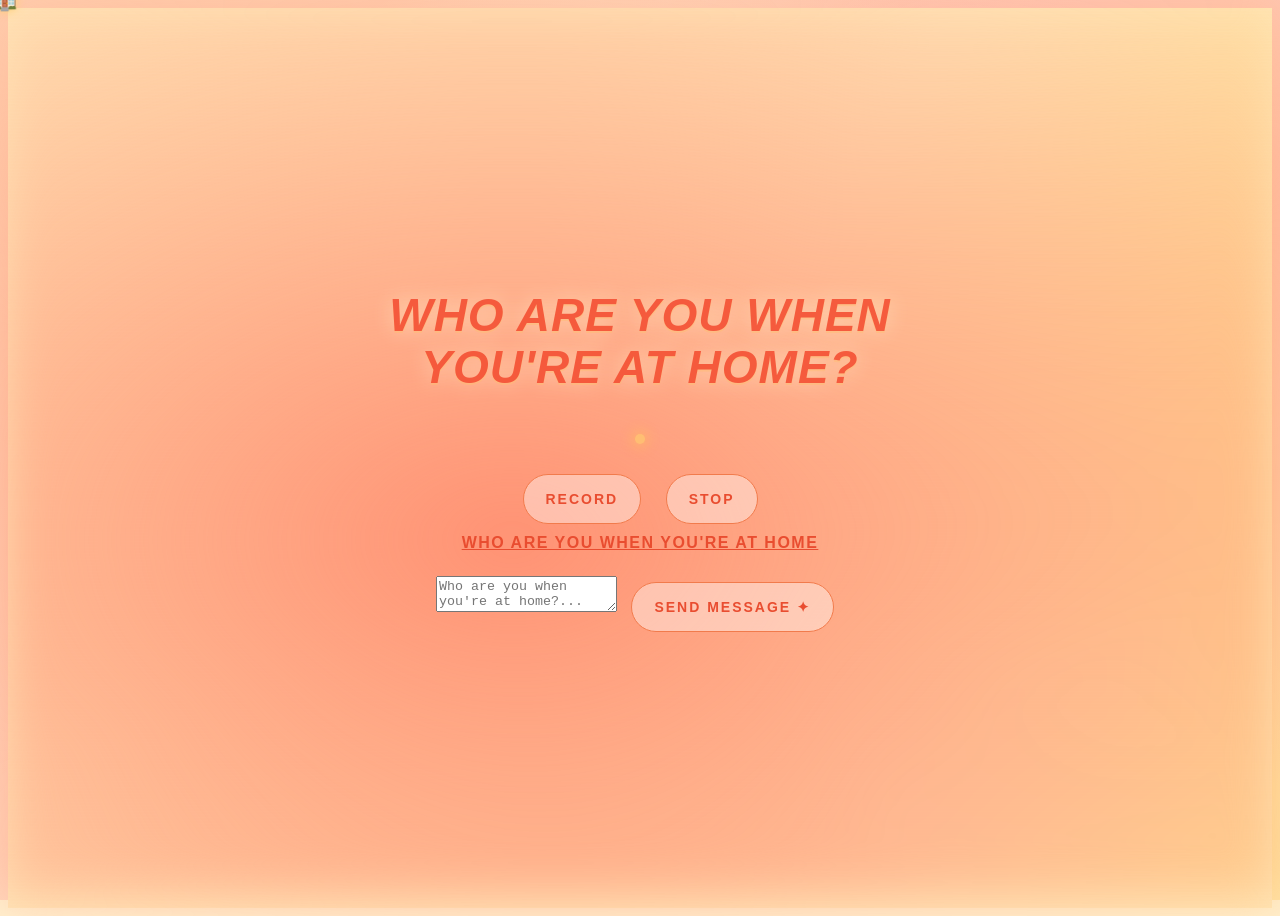
==== index.html @ 189d835c "Update index.html" ====
<!DOCTYPE html>
<html>
<head>
  <title>WHO ARE YOU WHEN YOU'RE AT HOME</title>
  <link rel="stylesheet" href="style.css">
</head>
<body>

<div class="container">

  <h1 class="sun-title">WHO ARE YOU WHEN YOU'RE AT HOME?</h1>

  <div id="visual">
    <div class="sun-orb"></div>
  </div>

  <button id="record">RECORD</button>
  <button id="stop" disabled>STOP</button>

  <a class="countdown-link" href="https://httpfoxy.bandcamp.com/track/who-are-you-when-you-re-at-home-feat-manny-its-m-to-the-y" target="_blank">
    WHO ARE YOU WHEN YOU'RE AT HOME
  </a>


  <p id="status"></p>

  <div class="message-box">
    <textarea id="visitor-message" maxlength="300" placeholder="Who are you when you're at home?..."></textarea>
    <button id="send-message">SEND MESSAGE ✦</button>
    <p id="message-status"></p>
  </div>

</div>


<script src="app.js"></script>

<div class="cursor-trail"></div>
<canvas id="starfield"></canvas>

</body>
</html>
---- style.css ----
body {
  background: black;
  color: #eaeaea;
  font-family: Arial, sans-serif;
  display: flex;
  justify-content: center;
  align-items: center;
  height: 100vh;
  text-align: center;
  overflow: hidden;
}

/* subtle VHS noise flicker */
body::before {
  content: "";
  position: absolute;
  top: 0;
  left: 0;
  width: 100%;
  height: 100%;
  background: repeating-linear-gradient(
    0deg,
    rgba(255,255,255,0.03),
    rgba(255,255,255,0.03) 1px,
    transparent 1px,
    transparent 3px
  );
  pointer-events: none;
  animation: flicker 0.15s infinite;
}

@keyframes flicker {
  0% { opacity: 0.05; }
  50% { opacity: 0.1; }
  100% { opacity: 0.05; }
}

.container {
  max-width: 520px;
  position: relative;
  z-index: 2;
}

h1 {
  font-weight: normal;
  letter-spacing: 2px;
  text-transform: uppercase;
  font-size: 18px;
  margin-bottom: 40px;
  opacity: 0.9;
}

button {
  background: transparent;
  color: white;
  border: 1px solid white;
  padding: 16px 22px;
  margin: 10px;
  font-size: 14px;
  cursor: pointer;
  transition: 0.2s;
}

button:hover {
  background: white;
  color: black;
}

#status {
  margin-top: 20px;
  opacity: 0.7;
  letter-spacing: 1px;
}

#rebirths {
  margin-top: 15px;
  font-size: 12px;
  letter-spacing: 2px;
  opacity: 0.5;
  text-transform: uppercase;
}

.glitch {
  position: relative;
  display: inline-block;
}

.glitch::before,
.glitch::after {
  content: attr(data-text);
  position: absolute;
  left: 0;
  top: 0;
  width: 100%;
  overflow: hidden;
}

.glitch::before {
  left: 2px;
  text-shadow: -2px 0 red;
  animation: glitchTop 2s infinite linear alternate-reverse;
}

.glitch::after {
  left: -2px;
  text-shadow: -2px 0 cyan;
  animation: glitchBottom 1.5s infinite linear alternate-reverse;
}

@keyframes glitchTop {
  0% { clip-path: inset(0 0 80% 0); transform: translate(0); }
  20% { clip-path: inset(10% 0 60% 0); transform: translate(-2px, -1px); }
  40% { clip-path: inset(30% 0 40% 0); transform: translate(2px, 1px); }
  60% { clip-path: inset(50% 0 20% 0); transform: translate(-1px, 2px); }
  100% { clip-path: inset(0 0 80% 0); transform: translate(0); }
}

@keyframes glitchBottom {
  0% { clip-path: inset(80% 0 0 0); transform: translate(0); }
  25% { clip-path: inset(60% 0 10% 0); transform: translate(2px, 1px); }
  50% { clip-path: inset(40% 0 30% 0); transform: translate(-2px, -1px); }
  75% { clip-path: inset(20% 0 50% 0); transform: translate(1px, -2px); }
  100% { clip-path: inset(80% 0 0 0); transform: translate(0); }
}

.sun-title {
  font-size: 40px;
  letter-spacing: 6px;
  text-transform: uppercase;
  font-weight: 700;
  text-align: center;

  /* futuristic + wide */
  font-family: "Arial Black", Impact, "Helvetica Neue", sans-serif;

  color: #f2f2f2;
  position: relative;
  margin-bottom: 40px;

}

@keyframes crackle {
  0% { opacity: 0.9; transform: translate(0px, 0px); }
  2% { opacity: 0.6; transform: translate(1px, -1px); }
  4% { opacity: 1; transform: translate(0px, 0px); }
}

.sun-title {
  animation: crackle 4s infinite;
}

.sun-orb {
  width: 10px;
  height: 10px;
  background: #ffd36b;
  border-radius: 50%;
  margin: 0 auto 20px;
  opacity: 0.6;
  box-shadow: 0 0 12px 4px rgba(255, 200, 80, 0.6);
  transition: 0.3s;
}

/* when recording */
.recording .sun-orb {
  opacity: 1;
  box-shadow: 0 0 25px 10px rgba(255, 180, 60, 0.9);
  transition: all 1s ease;
}

@keyframes sunPulse {
  0% { transform: scale(1); }
  50% { transform: scale(1.6); }
  100% { transform: scale(1); }
}
.sun-title::before,
.sun-title::after {
  content: "TELL ME ABOUT WHEN YOU FLEW TOO CLOSE TO THE SUN";
  position: absolute;
  left: 0;
  top: 0;
  width: 100%;
  overflow: hidden;
  opacity: 0;
}

.glitch-on::before {
  animation: glitchRed 0.2s linear;
  color: red;
  opacity: 0.8;
  transform: translate(-2px, 0);
}

.glitch-on::after {
  animation: glitchBlue 0.2s linear;
  color: cyan;
  opacity: 0.8;
  transform: translate(2px, 0);
}

@keyframes glitchRed {
  0% { clip-path: inset(0 0 60% 0); }
  50% { clip-path: inset(30% 0 30% 0); }
  100% { clip-path: inset(0 0 60% 0); }
}

@keyframes glitchBlue {
  0% { clip-path: inset(40% 0 20% 0); }
  50% { clip-path: inset(10% 0 50% 0); }
  100% { clip-path: inset(40% 0 20% 0); }
}

body {
  cursor: none;
}
.cursor-trail {
  position: fixed;
  top: 0;
  left: 0;
  width: 6px;
  height: 6px;
  border-radius: 50%;
  pointer-events: none;
  z-index: 9999;

  background: radial-gradient(circle, rgba(255, 220, 140, 1), rgba(255, 180, 80, 0.2));
  box-shadow: 0 0 10px rgba(255, 200, 120, 0.8);

  transform: translate(-50%, -50%);
}
#starfield {
  position: fixed;
  top: 0;
  left: 0;
  width: 100%;
  height: 100%;
  pointer-events: none;
  z-index: 1;
}
body {
  background: #000000 !important;
}
.recording .sun-orb {
  transform: scale(2);
  box-shadow: 0 0 35px 15px rgba(255, 200, 80, 0.95);
  opacity: 1;
}
/* ---------------- MOBILE IMPROVEMENTS ---------------- */

@media (max-width: 768px) {

  body {
    padding: 20px;
    height: auto;
    min-height: 100vh;
    overflow-x: hidden;
  }

  .container {
    width: 100%;
    max-width: 100%;
  }

  .sun-title {
    font-size: 24px;
    letter-spacing: 3px;
    line-height: 1.4;
    margin-bottom: 30px;
    word-break: break-word;
  }

  button {
    width: 100%;
    max-width: 280px;
    font-size: 16px;
    padding: 16px;
  }

  #rebirths,
  #status {
    padding-left: 10px;
    padding-right: 10px;
  }

  .sun-orb {
    margin-bottom: 30px;
  }
}

.timer-number {
  color: #ffcb8a;
  text-shadow:
    0 0 4px rgba(255, 203, 138, 0.7),
    0 0 8px rgba(255, 203, 138, 0.4);
}


/* WARM AMBER HOME GLOW */
body {
  background:
    radial-gradient(ellipse at 50% 40%,
      rgba(255, 153, 51, 0.42) 0%,
      rgba(180, 75, 20, 0.25) 35%,
      rgba(45, 18, 10, 0.95) 75%,
      #160b07 100%) !important;
  color: #fff1dc;
}

.sun-title {
  color: #fff0d6;
  text-shadow:
    0 0 8px rgba(255, 170, 70, 0.7),
    0 0 24px rgba(255, 110, 20, 0.35);
}

button {
  color: #fff1dc;
  border-color: #e6a05a;
}

button:hover {
  background: #e6a05a;
  color: #241006;
}

.countdown-link {
  color: #ffd19a;
  text-shadow: 0 0 10px rgba(255, 150, 50, 0.6);
}

.recording-controls {
  display: flex;
  justify-content: center;
  align-items: center;
  flex-wrap: wrap;
  gap: 10px;
}

.song-link-container {
  display: block;
  width: 100%;
  margin-top: 20px;
  text-align: center;
}

.countdown-link {
  display: inline-block;
}

/* SOFT PASTEL SUNSHINE */
html,
body {
  background: #ffe9c9 !important;
  background-image: linear-gradient(
    135deg,
    #fff0d5 0%,
    #ffdfc2 30%,
    #fff0b8 65%,
    #ffe4cf 100%
  ) !important;
  background-attachment: fixed !important;
  min-height: 100vh;
}

/* Gentle, warm glow in the centre */
body {
  background-image:
    radial-gradient(
      ellipse at 50% 40%,
      rgba(255, 248, 218, 0.95) 0%,
      rgba(255, 231, 190, 0.35) 55%,
      transparent 100%
    ),
    linear-gradient(
      135deg,
      #fff0d5 0%,
      #ffdfc2 35%,
      #fff0b8 70%,
      #ffe4cf 100%
    ) !important;
}

/* Warm, soft text */
.sun-title {
  color: #a86442 !important;
  text-shadow: 0 1px 2px rgba(255, 255, 255, 0.7) !important;
}

/* Soft peach-gold buttons */
button {
  color: #a86442 !important;
  border-color: #d9a77e !important;
}

button:hover {
  background: #f5d5ad !important;
  color: #79452f !important;
}

.countdown-link {
  color: #a86442 !important;
  text-shadow: none !important;
}

/* TEXT CONTRAST — WARM DARK BROWN */
.sun-title {
  color: #59321f !important;
  text-shadow: 0 1px 3px rgba(255, 255, 255, 0.65) !important;
}

button {
  color: #59321f !important;
  border-color: #8c5a3c !important;
  background: rgba(255, 255, 255, 0.3) !important;
}

button:hover {
  background: #59321f !important;
  color: #fff0d5 !important;
}

.countdown-link {
  color: #59321f !important;
  font-weight: bold;
  text-shadow: none !important;
}

#status {
  color: #59321f !important;
  opacity: 1 !important;
}

/* DREAMY PASTEL HEATMAP */
html,
body {
  background-color: #fff0cf !important;
  background-image:
    radial-gradient(
      ellipse at 50% 40%,
      #fffbe1 0%,
      rgba(255, 249, 213, 0.85) 18%,
      transparent 55%
    ),
    radial-gradient(
      ellipse at 12% 15%,
      #ffc9a8 0%,
      rgba(255, 201, 168, 0.7) 28%,
      transparent 60%
    ),
    radial-gradient(
      ellipse at 90% 20%,
      #ffb9a9 0%,
      rgba(255, 185, 169, 0.65) 30%,
      transparent 60%
    ),
    radial-gradient(
      ellipse at 80% 90%,
      #ffe19c 0%,
      rgba(255, 225, 156, 0.7) 30%,
      transparent 65%
    ),
    radial-gradient(
      ellipse at 15% 85%,
      #ffd5bb 0%,
      rgba(255, 213, 187, 0.8) 30%,
      transparent 60%
    ),
    linear-gradient(135deg, #ffe8ca, #fff0d0) !important;
  background-attachment: fixed !important;
  background-repeat: no-repeat !important;
  background-size: cover !important;
}

/* Keep the background visible through the canvas */
#starfield {
  background: transparent !important;
}

/* COMPLETELY DISABLE TITLE GLITCH */
.sun-title {
  animation: none !important;
  transform: none !important;
}

.sun-title::before,
.sun-title::after {
  content: none !important;
  display: none !important;
  animation: none !important;
  text-shadow: none !important;
}

.sun-title.glitch-on {
  animation: none !important;
}

.sun-title.glitch-on::before,
.sun-title.glitch-on::after {
  display: none !important;
  content: none !important;
}


/* MOVING COLOUR BLOBS */
body::after {
  content: "";
  position: fixed;
  inset: -40%;
  z-index: -1;
  pointer-events: none;
  background:
    radial-gradient(ellipse at 20% 30%, rgba(255, 120, 110, 0.85) 0%, transparent 30%),
    radial-gradient(ellipse at 75% 25%, rgba(255, 180, 100, 0.9) 0%, transparent 32%),
    radial-gradient(ellipse at 65% 75%, rgba(255, 220, 100, 0.95) 0%, transparent 35%),
    radial-gradient(ellipse at 25% 80%, rgba(255, 160, 140, 0.8) 0%, transparent 30%);
  background-size: 120% 120%;
  filter: blur(25px);
  animation: heatmapDrift 10s ease-in-out infinite alternate;
}

@keyframes heatmapDrift {
  0% {
    transform: translate(-5%, -4%) scale(1);
    background-position: 0% 0%;
  }
  50% {
    transform: translate(5%, 4%) scale(1.15);
    background-position: 100% 50%;
  }
  100% {
    transform: translate(-3%, 6%) scale(1.08);
    background-position: 20% 100%;
  }
}

/* SUNSET R&B TEXT PALETTE */
.sun-title {
  color: #c45e32 !important;
  text-shadow: 0 0 18px rgba(255, 255, 255, 0.45) !important;
}

button {
  color: #b9542d !important;
  border-color: #d98b55 !important;
  background: rgba(255, 249, 224, 0.45) !important;
}

button:hover {
  background: #c45e32 !important;
  color: #fff3d9 !important;
}

.countdown-link {
  color: #b9542d !important;
  text-shadow: none !important;
  font-weight: bold;
}

#status {
  color: #a94b29 !important;
  opacity: 1 !important;
}

/* SUMMER R&B — BOLD, SUNLIT TYPOGRAPHY */
.sun-title {
  font-family: "Trebuchet MS", sans-serif !important;
  font-size: clamp(30px, 4vw, 46px) !important;
  font-weight: 900 !important;
  font-style: italic !important;
  letter-spacing: 1px !important;
  line-height: 1.15 !important;
  color: #f45135 !important;
  text-shadow:
    0 2px 0 rgba(255, 190, 112, 0.5),
    0 0 22px rgba(255, 255, 220, 0.6) !important;
  animation: none !important;
}

button {
  font-family: "Trebuchet MS", sans-serif !important;
  font-weight: bold !important;
  letter-spacing: 2px !important;
  color: #e94d30 !important;
  border: 1.5px solid #f17b4c !important;
  border-radius: 30px !important;
  background: rgba(255, 255, 255, 0.4) !important;
}

button:hover {
  background: #f45135 !important;
  color: white !important;
}

.countdown-link {
  font-family: "Trebuchet MS", sans-serif !important;
  font-weight: 900 !important;
  letter-spacing: 1.5px !important;
  color: #e94d30 !important;
  text-shadow: none !important;
}


/* VISIBLE, MOVING SUMMER HEATMAP */
body {
  position: relative;
  isolation: isolate;
  background: #ffe7b8 !important;
}

body::after {
  content: "";
  position: fixed;
  inset: 0;
  z-index: 0;
  pointer-events: none;
  background:
    radial-gradient(ellipse at 20% 30%, #ff9173 0%, transparent 40%),
    radial-gradient(ellipse at 75% 25%, #ffc15c 0%, transparent 42%),
    radial-gradient(ellipse at 65% 75%, #ffe085 0%, transparent 44%),
    radial-gradient(ellipse at 25% 80%, #ffb184 0%, transparent 40%);
  background-size: 200% 200%;
  animation: summerHeat 8s ease-in-out infinite alternate;
}

@keyframes summerHeat {
  0% {
    background-position: 0% 0%;
  }
  50% {
    background-position: 100% 100%;
  }
  100% {
    background-position: 0% 100%;
  }
}

.container {
  position: relative;
  z-index: 2;
}

#starfield {
  z-index: 1;
  background: transparent !important;
}

/* GOLDEN HOUSE CURSOR */
.cursor-trail {
  position: fixed;
  top: 0;
  left: 0;
  width: auto;
  height: auto;
  background: none;
  border-radius: 0;
  box-shadow: none;
  font-size: 24px;
  line-height: 1;
  z-index: 9999;
  pointer-events: none;
  transform: translate(-35%, -60%);
  filter: drop-shadow(0 0 5px #ffcf70);
}

.cursor-trail::before {
  content: "🏠";
}
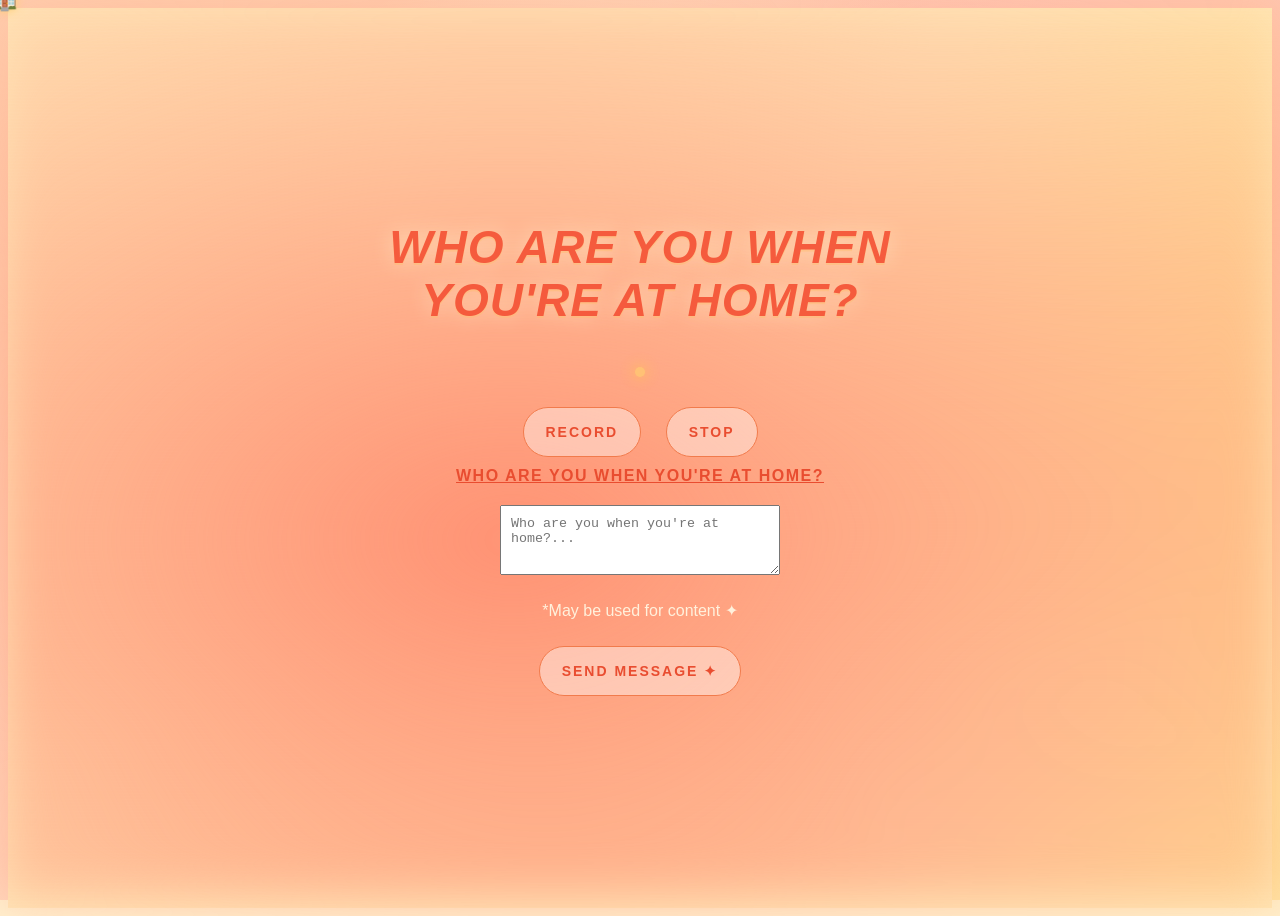
==== commit 323a1194: "Update index.html" ====
--- a/index.html
+++ b/index.html
@@ -19,7 +19,7 @@
   <button id="stop" disabled>STOP</button>
 
   <a class="countdown-link" href="https://httpfoxy.bandcamp.com/track/who-are-you-when-you-re-at-home-feat-manny-its-m-to-the-y" target="_blank">
-    WHO ARE YOU WHEN YOU'RE AT HOME
+    WHO ARE YOU WHEN YOU'RE AT HOME?
   </a>
 
 
@@ -27,9 +27,11 @@
 
   <div class="message-box">
     <textarea id="visitor-message" maxlength="300" placeholder="Who are you when you're at home?..."></textarea>
-    <button id="send-message">SEND MESSAGE ✦</button>
+    <p class="content-note">*May be used for content ✦</p>
+    <button id="send-message"> SEND MESSAGE ✦</button>
     <p id="message-status"></p>
   </div>
+
 
 </div>
 
--- a/style.css
+++ b/style.css
@@ -665,3 +665,50 @@
   content: "🏠";
 }
 
+
+/* CENTRED MESSAGE BOX */
+.message-box {
+  display: flex;
+  flex-direction: column;
+  align-items: center;
+  width: 100%;
+  margin: 20px auto;
+  gap: 10px;
+}
+
+#visitor-message {
+  box-sizing: border-box;
+  width: 280px;
+  max-width: 90%;
+  min-height: 70px;
+  padding: 10px;
+  resize: vertical;
+  text-align: left;
+}
+
+#send-message {
+  display: block;
+  margin: 0 auto;
+}
+
+#message-status {
+  text-align: center;
+  margin: 0;
+}
+
+
+/* KEEP CURSOR ABOVE THE WHOLE PAGE */
+.cursor-trail {
+  position: fixed !important;
+  z-index: 99999 !important;
+  pointer-events: none !important;
+}
+
+.cursor-trail::before {
+  position: relative;
+  z-index: 99999;
+}
+
+#starfield {
+  pointer-events: none !important;
+}
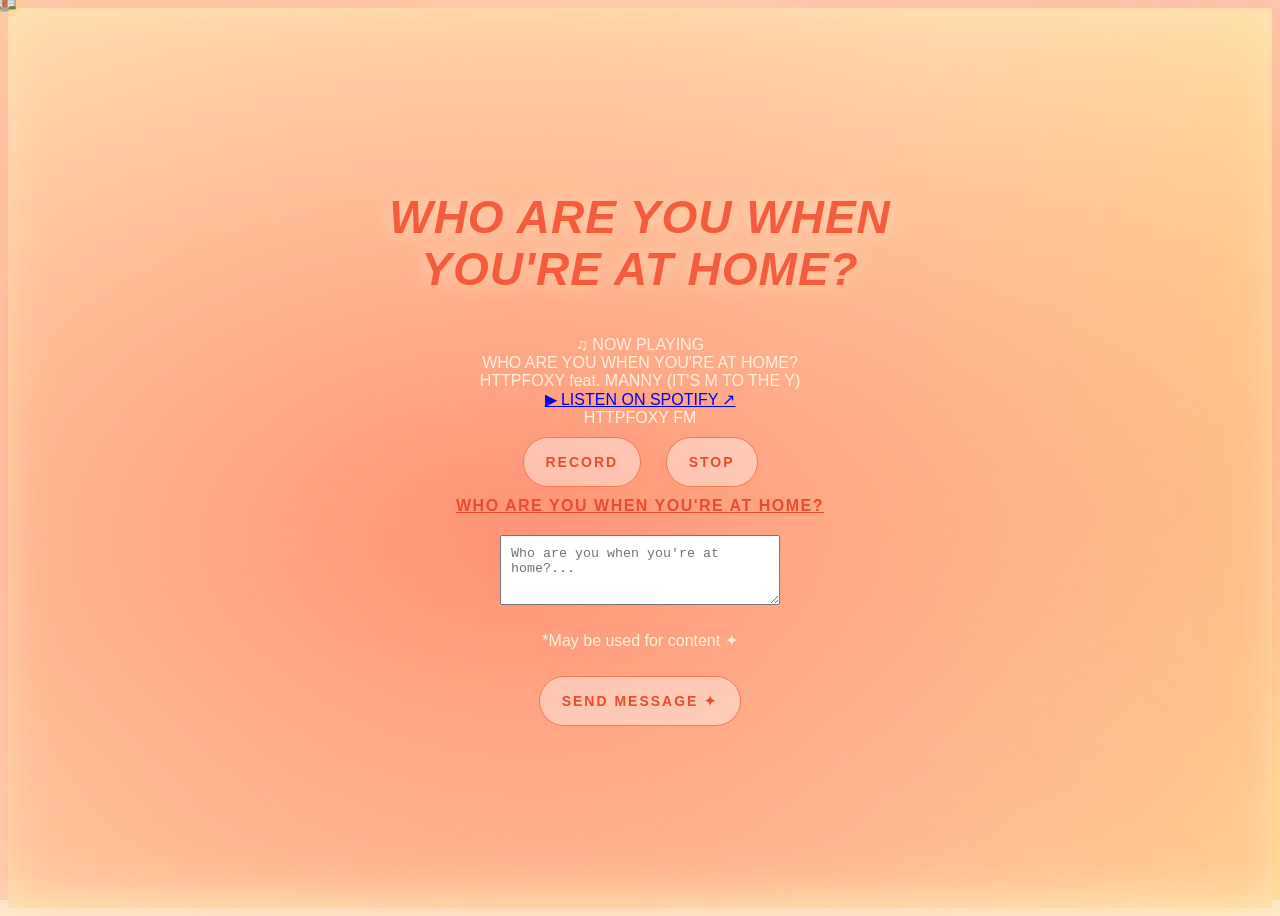
==== commit a4533a29: "Update index.html" ====
--- a/index.html
+++ b/index.html
@@ -11,9 +11,36 @@
 
   <h1 class="sun-title">WHO ARE YOU WHEN YOU'RE AT HOME?</h1>
 
-  <div id="visual">
-    <div class="sun-orb"></div>
+
+<!-- HTTPFOXY MINI MUSIC PLAYER -->
+<div class="foxy-player">
+  <div class="foxy-player-top">
+    <span class="foxy-player-label">♫ NOW PLAYING</span>
+    <span class="foxy-player-light"></span>
   </div>
+
+  <div class="foxy-player-track">
+    WHO ARE YOU WHEN YOU'RE AT HOME?
+  </div>
+
+  <div class="foxy-player-artist">
+    HTTPFOXY feat. MANNY (IT'S M TO THE Y)
+  </div>
+
+  <a
+    class="foxy-player-button"
+    href="https://open.spotify.com/track/16pHotovRXw3LSoNm3SPnR?si=4b983d6c64a64eaf"
+    target="_blank"
+    rel="noopener noreferrer"
+  >
+    <span class="foxy-play-icon">▶</span>
+    <span>LISTEN ON SPOTIFY ↗</span>
+  </a>
+
+  <div class="foxy-player-footer">
+    <span>HTTPFOXY FM</span>
+  </div>
+</div>
 
   <button id="record">RECORD</button>
   <button id="stop" disabled>STOP</button>
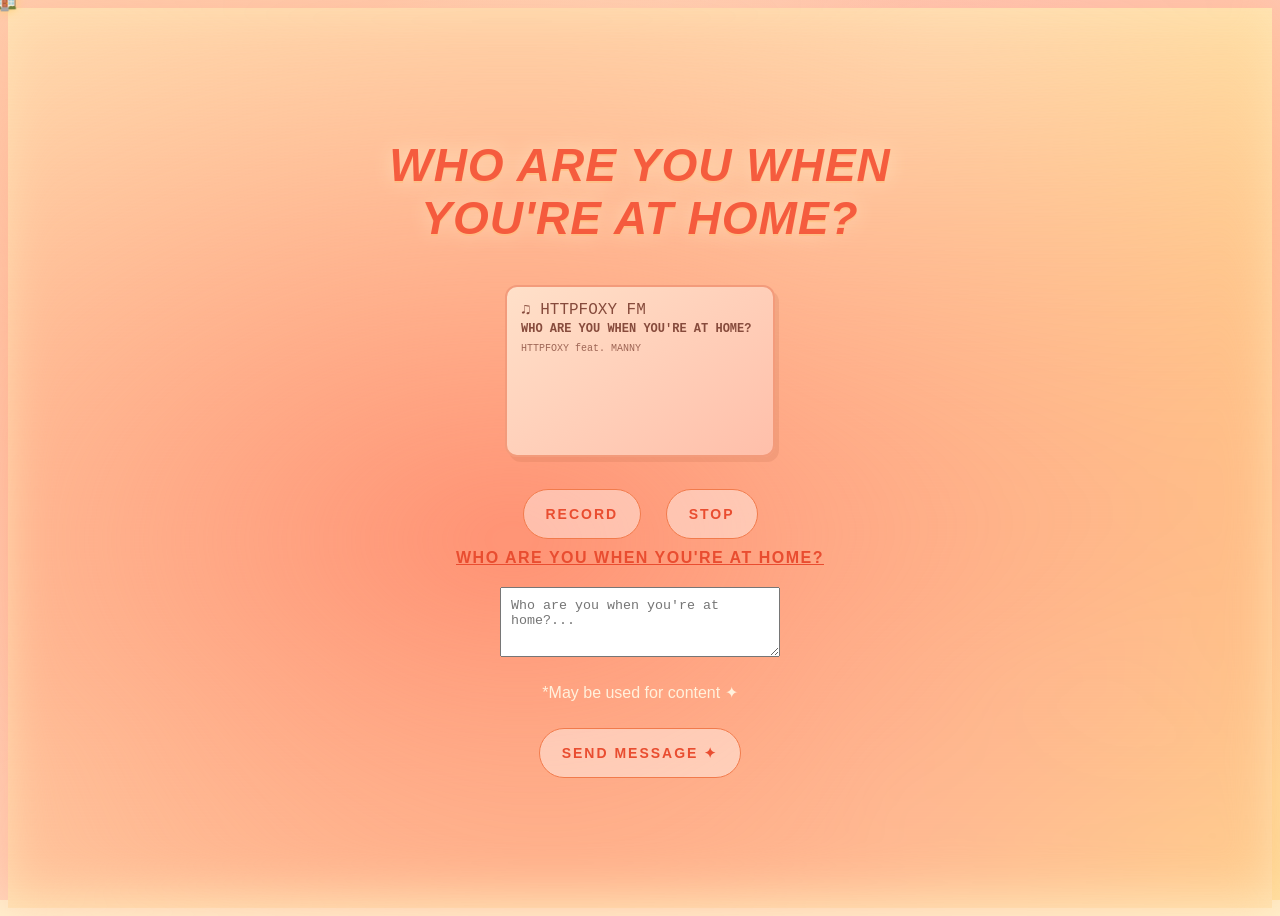
==== commit b2b3fdcf: "Update index.html" ====
--- a/index.html
+++ b/index.html
@@ -14,33 +14,24 @@
 
 <!-- HTTPFOXY MINI MUSIC PLAYER -->
 <div class="foxy-player">
-  <div class="foxy-player-top">
-    <span class="foxy-player-label">♫ NOW PLAYING</span>
-    <span class="foxy-player-light"></span>
+  <span class="foxy-player-tag">♫ HTTPFOXY FM</span>
+
+  <div class="foxy-player-info">
+    <span class="foxy-player-track">WHO ARE YOU WHEN YOU'RE AT HOME?</span>
+    <span class="foxy-player-artist">HTTPFOXY feat. MANNY</span>
   </div>
 
-  <div class="foxy-player-track">
-    WHO ARE YOU WHEN YOU'RE AT HOME?
-  </div>
+  <iframe
+    src="https://open.spotify.com/embed/track/16pHotovRXw3LSoNm3SPnR?theme=0"
+    title="Listen to WHO ARE YOU WHEN YOU'RE AT HOME? on Spotify"
+    width="100%"
+    height="80"
+    frameborder="0"
+    allow="autoplay; clipboard-write; encrypted-media; fullscreen; picture-in-picture"
+    loading="lazy">
+  </iframe>
+</div>
 
-  <div class="foxy-player-artist">
-    HTTPFOXY feat. MANNY (IT'S M TO THE Y)
-  </div>
-
-  <a
-    class="foxy-player-button"
-    href="https://open.spotify.com/track/16pHotovRXw3LSoNm3SPnR?si=4b983d6c64a64eaf"
-    target="_blank"
-    rel="noopener noreferrer"
-  >
-    <span class="foxy-play-icon">▶</span>
-    <span>LISTEN ON SPOTIFY ↗</span>
-  </a>
-
-  <div class="foxy-player-footer">
-    <span>HTTPFOXY FM</span>
-  </div>
-</div>
 
   <button id="record">RECORD</button>
   <button id="stop" disabled>STOP</button>
--- a/style.css
+++ b/style.css
@@ -712,3 +712,98 @@
 #starfield {
   pointer-events: none !important;
 }
+
+/* HTTPFOXY RETRO MINI PLAYER */
+.foxy-player {
+  box-sizing: border-box;
+  width: 270px;
+  max-width: 90%;
+  margin: 22px auto;
+  padding: 14px;
+  background: linear-gradient(145deg, #ffe0c9, #ffbfaa);
+  border: 2px solid #f39b7b;
+  border-radius: 12px;
+  color: #874b3c;
+  font-family: 'Courier New', monospace;
+  text-align: left;
+  box-shadow: 4px 5px 0 rgba(190, 104, 75, 0.18);
+}
+
+.foxy-player-top {
+  display: flex;
+  align-items: center;
+  justify-content: space-between;
+  margin-bottom: 12px;
+}
+
+.foxy-player-label {
+  font-size: 10px;
+  font-weight: bold;
+  letter-spacing: 1.5px;
+}
+
+.foxy-player-light {
+  width: 7px;
+  height: 7px;
+  background: #ed765f;
+  border-radius: 50%;
+  box-shadow: 0 0 7px #ed765f;
+  animation: foxyBlink 1.5s infinite alternate;
+}
+
+.foxy-player-track {
+  font-size: 12px;
+  font-weight: bold;
+  line-height: 1.5;
+  margin-bottom: 5px;
+}
+
+.foxy-player-artist {
+  font-size: 10px;
+  opacity: 0.8;
+  line-height: 1.5;
+  margin-bottom: 14px;
+}
+
+.foxy-player-button {
+  display: flex;
+  align-items: center;
+  justify-content: center;
+  gap: 9px;
+  padding: 10px 8px;
+  background: #fff0e4;
+  border: 1px solid #e99c80;
+  border-radius: 6px;
+  color: #874b3c;
+  font-size: 10px;
+  font-weight: bold;
+  letter-spacing: 1px;
+  text-decoration: none;
+  transition: background 0.2s, transform 0.2s;
+}
+
+.foxy-player-button:hover {
+  background: #ffffff;
+  transform: translateY(-2px);
+}
+
+.foxy-play-icon {
+  font-size: 13px;
+}
+
+.foxy-player-footer {
+  display: flex;
+  justify-content: space-between;
+  gap: 6px;
+  margin-top: 12px;
+  padding-top: 8px;
+  border-top: 1px dashed #e99c80;
+  font-size: 8px;
+  letter-spacing: 0.5px;
+}
+
+@keyframes foxyBlink {
+  from { opacity: 0.45; }
+  to { opacity: 1; }
+}
+
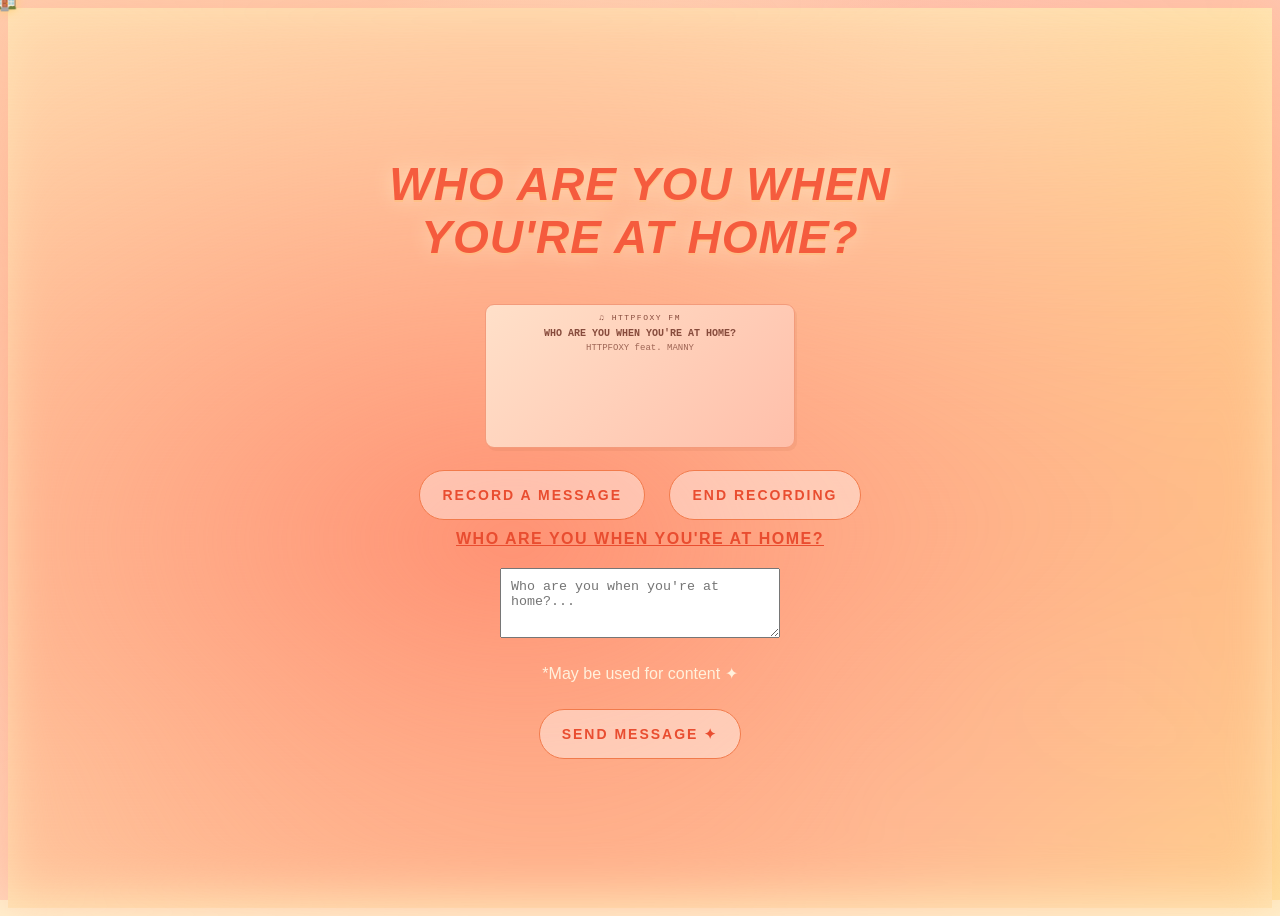
==== commit 9eada34f: "Update index.html" ====
--- a/index.html
+++ b/index.html
@@ -33,8 +33,8 @@
 </div>
 
 
-  <button id="record">RECORD</button>
-  <button id="stop" disabled>STOP</button>
+  <button id="record">RECORD A MESSAGE</button>
+  <button id="stop" disabled>END RECORDING</button>
 
   <a class="countdown-link" href="https://httpfoxy.bandcamp.com/track/who-are-you-when-you-re-at-home-feat-manny-its-m-to-the-y" target="_blank">
     WHO ARE YOU WHEN YOU'RE AT HOME?
--- a/style.css
+++ b/style.css
@@ -716,94 +716,45 @@
 /* HTTPFOXY RETRO MINI PLAYER */
 .foxy-player {
   box-sizing: border-box;
-  width: 270px;
-  max-width: 90%;
-  margin: 22px auto;
-  padding: 14px;
-  background: linear-gradient(145deg, #ffe0c9, #ffbfaa);
-  border: 2px solid #f39b7b;
-  border-radius: 12px;
+  width: 310px;
+  max-width: 95%;
+  margin: 12px auto;
+  padding: 8px 10px;
+  background: linear-gradient(135deg, #ffe0c9, #ffbfaa);
+  border: 1px solid #f39b7b;
+  border-radius: 9px;
   color: #874b3c;
   font-family: 'Courier New', monospace;
-  text-align: left;
-  box-shadow: 4px 5px 0 rgba(190, 104, 75, 0.18);
-}
-
-.foxy-player-top {
+  box-shadow: 2px 3px 0 rgba(190, 104, 75, 0.12);
+}
+
+.foxy-player-tag {
+  display: block;
+  margin-bottom: 5px;
+  font-size: 8px;
+  letter-spacing: 1.5px;
+}
+
+.foxy-player-info {
   display: flex;
-  align-items: center;
-  justify-content: space-between;
-  margin-bottom: 12px;
-}
-
-.foxy-player-label {
+  flex-direction: column;
+  gap: 3px;
+  margin-bottom: 6px;
+}
+
+.foxy-player-track {
   font-size: 10px;
   font-weight: bold;
-  letter-spacing: 1.5px;
-}
-
-.foxy-player-light {
-  width: 7px;
-  height: 7px;
-  background: #ed765f;
-  border-radius: 50%;
-  box-shadow: 0 0 7px #ed765f;
-  animation: foxyBlink 1.5s infinite alternate;
-}
-
-.foxy-player-track {
-  font-size: 12px;
-  font-weight: bold;
-  line-height: 1.5;
-  margin-bottom: 5px;
+  line-height: 1.3;
 }
 
 .foxy-player-artist {
-  font-size: 10px;
+  font-size: 9px;
   opacity: 0.8;
-  line-height: 1.5;
-  margin-bottom: 14px;
-}
-
-.foxy-player-button {
-  display: flex;
-  align-items: center;
-  justify-content: center;
-  gap: 9px;
-  padding: 10px 8px;
-  background: #fff0e4;
-  border: 1px solid #e99c80;
+}
+
+.foxy-player iframe {
+  display: block;
+  border: 0;
   border-radius: 6px;
-  color: #874b3c;
-  font-size: 10px;
-  font-weight: bold;
-  letter-spacing: 1px;
-  text-decoration: none;
-  transition: background 0.2s, transform 0.2s;
-}
-
-.foxy-player-button:hover {
-  background: #ffffff;
-  transform: translateY(-2px);
-}
-
-.foxy-play-icon {
-  font-size: 13px;
-}
-
-.foxy-player-footer {
-  display: flex;
-  justify-content: space-between;
-  gap: 6px;
-  margin-top: 12px;
-  padding-top: 8px;
-  border-top: 1px dashed #e99c80;
-  font-size: 8px;
-  letter-spacing: 0.5px;
-}
-
-@keyframes foxyBlink {
-  from { opacity: 0.45; }
-  to { opacity: 1; }
-}
-
+}
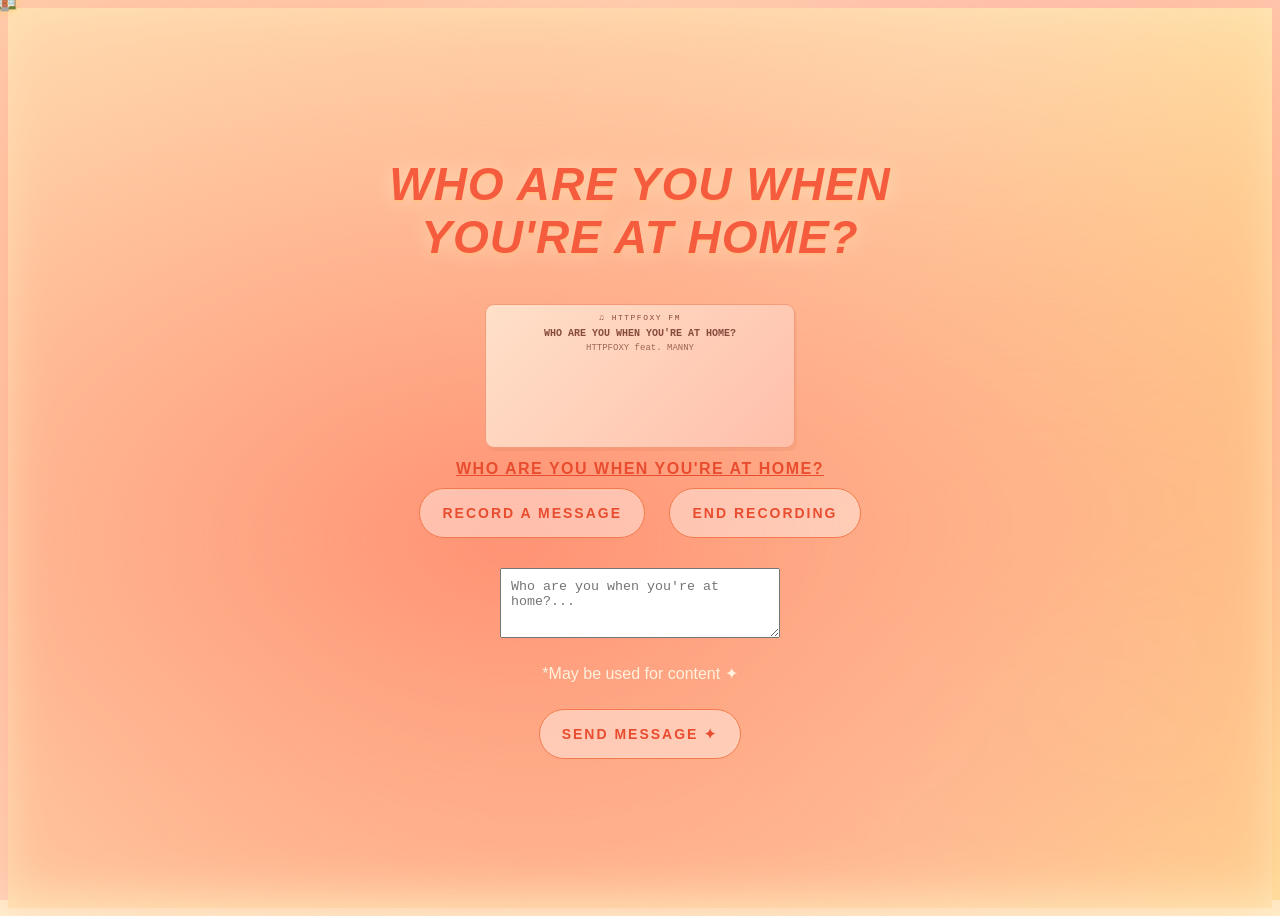
==== commit 1ad76c6e: "Update index.html" ====
--- a/index.html
+++ b/index.html
@@ -32,14 +32,12 @@
   </iframe>
 </div>
 
+    <a class="countdown-link" href="https://httpfoxy.bandcamp.com/track/who-are-you-when-you-re-at-home-feat-manny-its-m-to-the-y" target="_blank">
+    WHO ARE YOU WHEN YOU'RE AT HOME?
+  </a>
 
   <button id="record">RECORD A MESSAGE</button>
   <button id="stop" disabled>END RECORDING</button>
-
-  <a class="countdown-link" href="https://httpfoxy.bandcamp.com/track/who-are-you-when-you-re-at-home-feat-manny-its-m-to-the-y" target="_blank">
-    WHO ARE YOU WHEN YOU'RE AT HOME?
-  </a>
-
 
   <p id="status"></p>
 
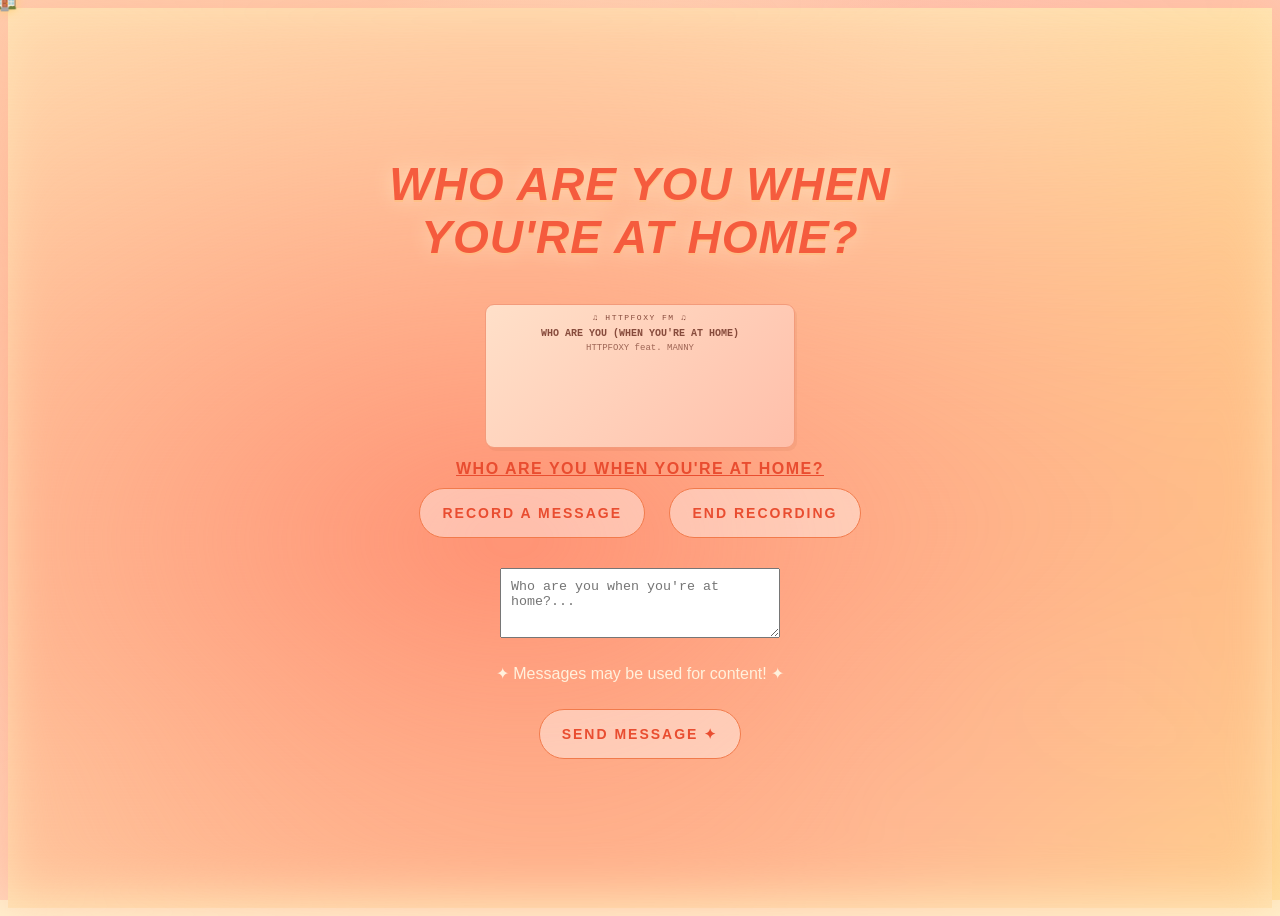
==== commit b81098c5: "Update index.html" ====
--- a/index.html
+++ b/index.html
@@ -2,7 +2,7 @@
 <!DOCTYPE html>
 <html>
 <head>
-  <title>WHO ARE YOU WHEN YOU'RE AT HOME</title>
+  <title>WHO ARE YOU WHEN YOU'RE AT HOME?</title>
   <link rel="stylesheet" href="style.css">
 </head>
 <body>
@@ -14,10 +14,10 @@
 
 <!-- HTTPFOXY MINI MUSIC PLAYER -->
 <div class="foxy-player">
-  <span class="foxy-player-tag">♫ HTTPFOXY FM</span>
+  <span class="foxy-player-tag">♫ HTTPFOXY FM ♫</span>
 
   <div class="foxy-player-info">
-    <span class="foxy-player-track">WHO ARE YOU WHEN YOU'RE AT HOME?</span>
+    <span class="foxy-player-track">WHO ARE YOU (WHEN YOU'RE AT HOME)</span>
     <span class="foxy-player-artist">HTTPFOXY feat. MANNY</span>
   </div>
 
@@ -43,7 +43,7 @@
 
   <div class="message-box">
     <textarea id="visitor-message" maxlength="300" placeholder="Who are you when you're at home?..."></textarea>
-    <p class="content-note">*May be used for content ✦</p>
+    <p class="content-note">✦ Messages may be used for content! ✦</p>
     <button id="send-message"> SEND MESSAGE ✦</button>
     <p id="message-status"></p>
   </div>
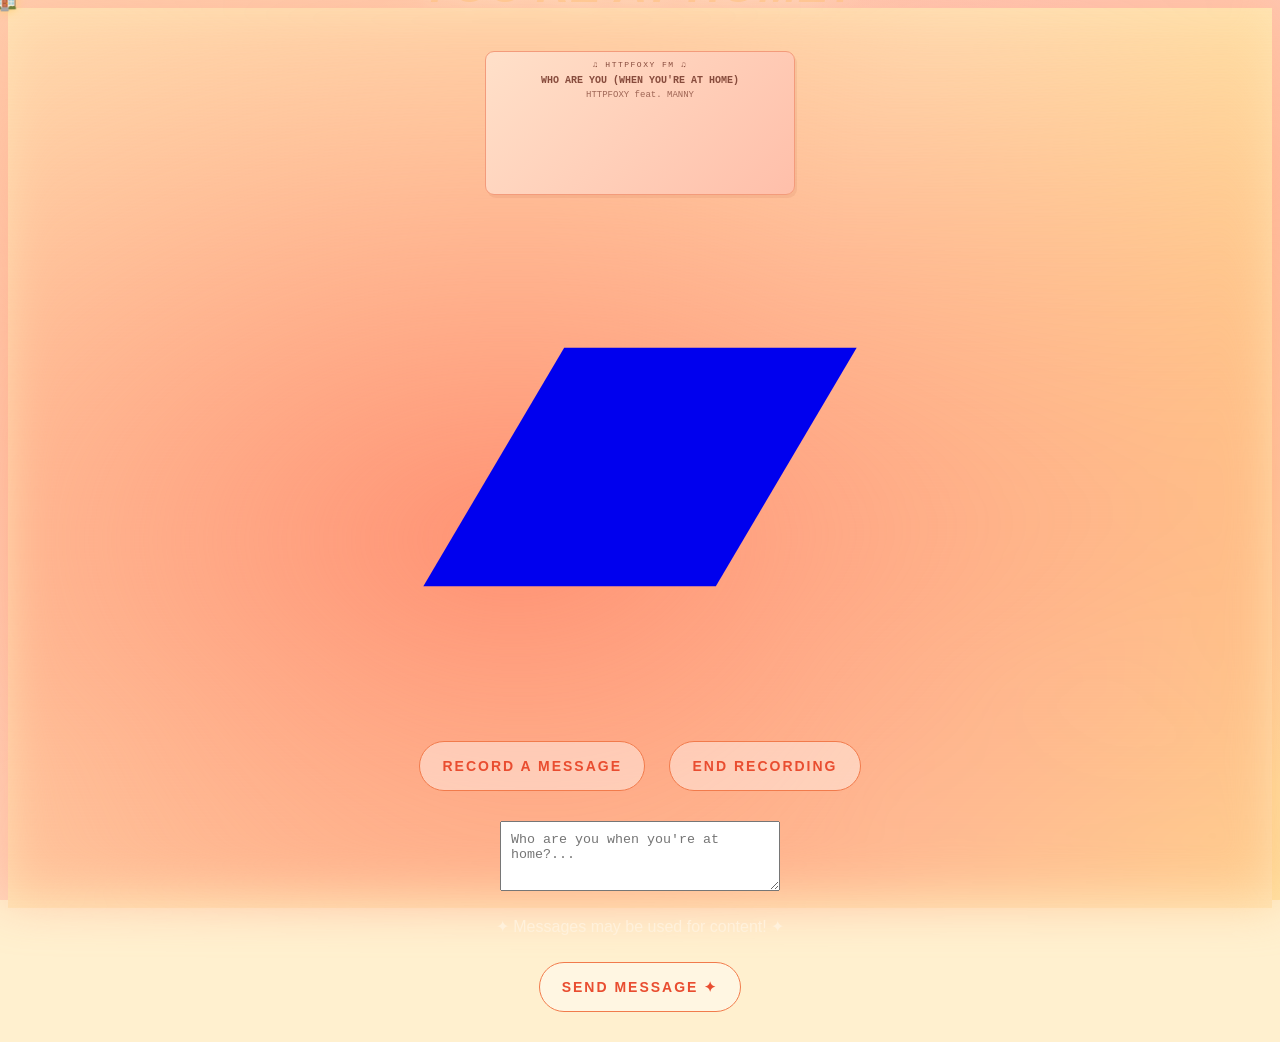
==== commit df4c83d1: "Update index.html" ====
--- a/index.html
+++ b/index.html
@@ -32,9 +32,20 @@
   </iframe>
 </div>
 
-    <a class="countdown-link" href="https://httpfoxy.bandcamp.com/track/who-are-you-when-you-re-at-home-feat-manny-its-m-to-the-y" target="_blank">
-    WHO ARE YOU WHEN YOU'RE AT HOME?
-  </a>
+
+<a
+  class="bandcamp-link"
+  href="https://httpfoxy.bandcamp.com/track/who-are-you-when-you-re-at-home-feat-manny-its-m-to-the-y"
+  target="_blank"
+  rel="noopener noreferrer"
+  aria-label="Listen on Bandcamp"
+  title="Listen on Bandcamp"
+>
+  <svg viewBox="0 0 24 24" aria-hidden="true">
+    <path d="M2 17.5 8.5 6.5H22l-6.5 11Z" fill="currentColor"/>
+  </svg>
+</a>
+
 
   <button id="record">RECORD A MESSAGE</button>
   <button id="stop" disabled>END RECORDING</button>
